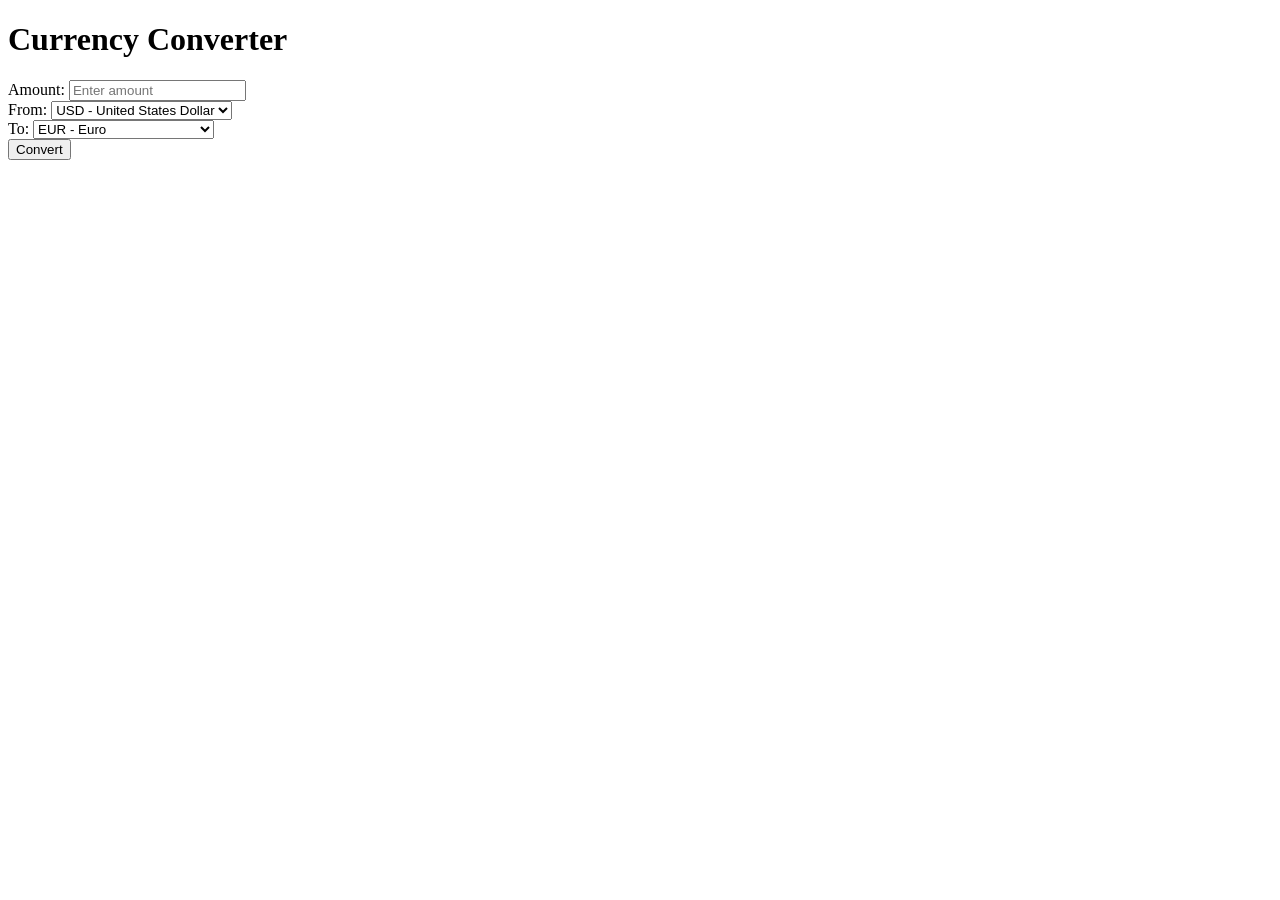
==== index.html @ 76050809 "Create index.html" ====
<!DOCTYPE html>
<html lang="en">
<head>
    <meta charset="UTF-8">
    <meta name="viewport" content="width=device-width, initial-scale=1.0">
    <title>Currency Converter</title>
    <link rel="stylesheet" href="style.css">
</head>
<body>
    <div class="converter-container">
        <h1>Currency Converter</h1>
        <div class="input-group">
            <label for="amount">Amount:</label>
            <input type="number" id="amount" placeholder="Enter amount" />
        </div>
        <div class="input-group">
            <label for="fromCurrency">From:</label>
            <select id="fromCurrency">
                <option value="USD">USD - United States Dollar</option>
                <option value="EUR">EUR - Euro</option>
                <option value="GBP">GBP - British Pound</option>
                <!-- Add more currencies here -->
            </select>
        </div>
        <div class="input-group">
            <label for="toCurrency">To:</label>
            <select id="toCurrency">
                <option value="EUR">EUR - Euro</option>
                <option value="USD">USD - United States Dollar</option>
                <option value="GBP">GBP - British Pound</option>
                <!-- Add more currencies here -->
            </select>
        </div>
        <button id="convertButton">Convert</button>
        <div id="result"></div>
    </div>

    <script src="script.js"></script>
</body>
</html>
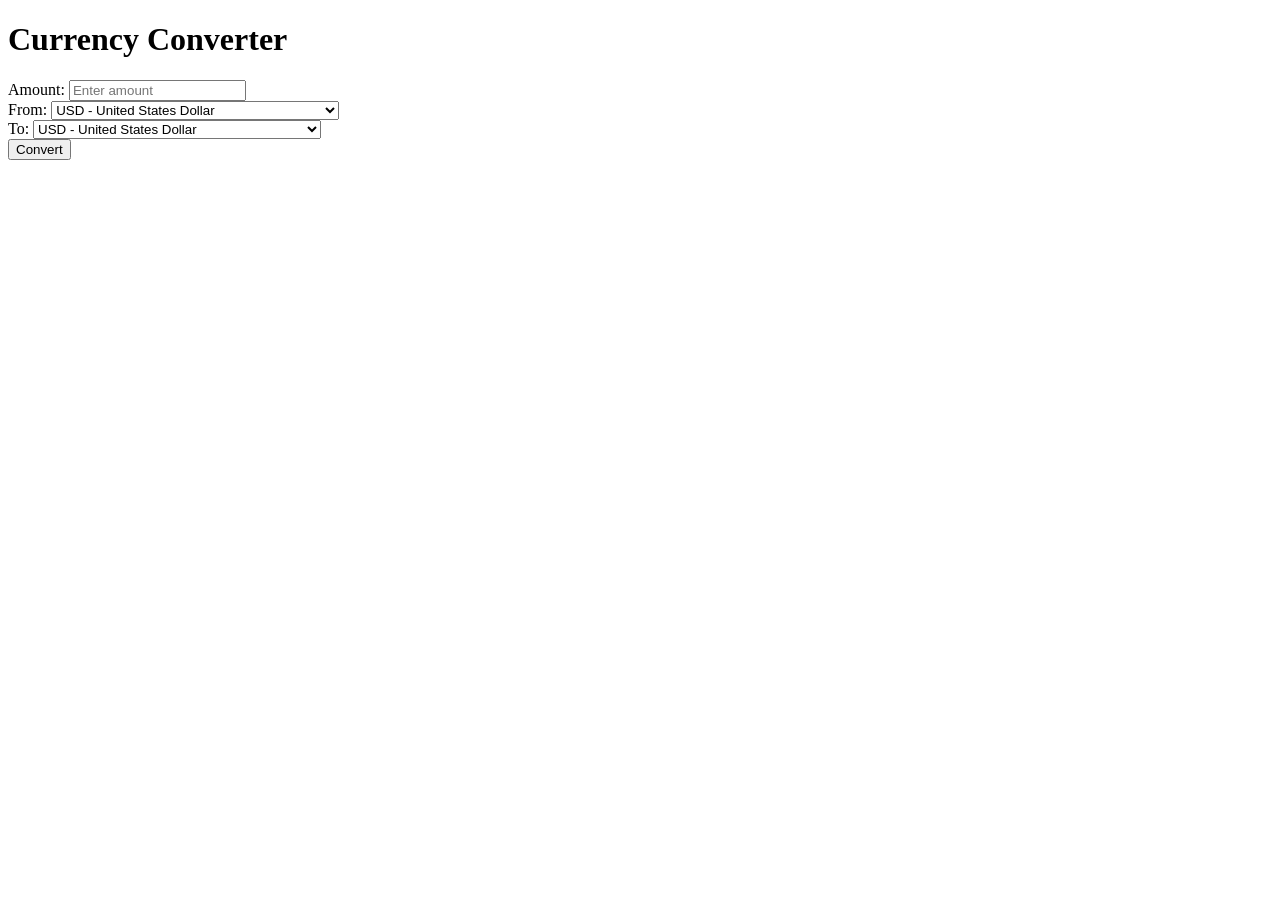
==== commit c35d33ab: "added list" ====
--- a/index.html
+++ b/index.html
@@ -17,24 +17,281 @@
             <label for="fromCurrency">From:</label>
             <select id="fromCurrency">
                 <option value="USD">USD - United States Dollar</option>
+                <option value="UZS">UZS - Uzbekistan Som</option>
+                <option value="AED">AED - United Arab Emirates Dirham</option>
+                <option value="AFN">AFN - Afghan Afghani</option>
+                <option value="ALL">ALL - Albanian Lek</option>
+                <option value="AMD">AMD - Armenian Dram</option>
+                <option value="ANG">ANG - Netherlands Antillean Guilder</option>
+                <option value="AOA">AOA - Angolan Kwanza</option>
+                <option value="ARS">ARS - Argentine Peso</option>
+                <option value="AUD">AUD - Australian Dollar</option>
+                <option value="AWG">AWG - Aruban Florin</option>
+                <option value="AZN">AZN - Azerbaijani Manat</option>
+                <option value="BAM">BAM - Bosnia-Herzegovina Convertible Mark</option>
+                <option value="BBD">BBD - Barbadian Dollar</option>
+                <option value="BDT">BDT - Bangladeshi Taka</option>
+                <option value="BGN">BGN - Bulgarian Lev</option>
+                <option value="BHD">BHD - Bahraini Dinar</option>
+                <option value="BIF">BIF - Burundian Franc</option>
+                <option value="BMD">BMD - Bermudian Dollar</option>
+                <option value="BND">BND - Brunei Dollar</option>
+                <option value="BOB">BOB - Bolivian Boliviano</option>
+                <option value="BRL">BRL - Brazilian Real</option>
+                <option value="BSD">BSD - Bahamian Dollar</option>
+                <option value="BTN">BTN - Bhutanese Ngultrum</option>
+                <option value="BWP">BWP - Botswanan Pula</option>
+                <option value="BYN">BYN - Belarusian Ruble</option>
+                <option value="BZD">BZD - Belize Dollar</option>
+                <option value="CAD">CAD - Canadian Dollar</option>
+                <option value="CDF">CDF - Congolese Franc</option>
+                <option value="CHF">CHF - Swiss Franc</option>
+                <option value="CLP">CLP - Chilean Peso</option>
+                <option value="CNY">CNY - Chinese Yuan</option>
+                <option value="COP">COP - Colombian Peso</option>
+                <option value="CRC">CRC - Costa Rican Colón</option>
+                <option value="CUC">CUC - Cuban Convertible Peso</option>
+                <option value="CUP">CUP - Cuban Peso</option>
+                <option value="CVE">CVE - Cape Verdean Escudo</option>
+                <option value="CZK">CZK - Czech Koruna</option>
+                <option value="DJF">DJF - Djiboutian Franc</option>
+                <option value="DKK">DKK - Danish Krone</option>
+                <option value="DOP">DOP - Dominican Peso</option>
+                <option value="DZD">DZD - Algerian Dinar</option>
+                <option value="EGP">EGP - Egyptian Pound</option>
+                <option value="ERN">ERN - Eritrean Nakfa</option>
+                <option value="ETB">ETB - Ethiopian Birr</option>
                 <option value="EUR">EUR - Euro</option>
+                <option value="FJD">FJD - Fijian Dollar</option>
+                <option value="FKP">FKP - Falkland Islands Pound</option>
+                <option value="FOK">FOK - Faroese Króna</option>
                 <option value="GBP">GBP - British Pound</option>
-                <!-- Add more currencies here -->
+                <option value="GEL">GEL - Georgian Lari</option>
+                <option value="GGP">GGP - Guernsey Pound</option>
+                <option value="GHS">GHS - Ghanaian Cedi</option>
+                <option value="GIP">GIP - Gibraltar Pound</option>
+                <option value="GMD">GMD - Gambian Dalasi</option>
+                <option value="GNF">GNF - Guinean Franc</option>
+                <option value="GTQ">GTQ - Guatemalan Quetzal</option>
+                <option value="GYD">GYD - Guyanese Dollar</option>
+                <option value="HKD">HKD - Hong Kong Dollar</option>
+                <option value="HNL">HNL - Honduran Lempira</option>
+                <option value="HRK">HRK - Croatian Kuna</option>
+                <option value="HTG">HTG - Haitian Gourde</option>
+                <option value="HUF">HUF - Hungarian Forint</option>
+                <option value="IDR">IDR - Indonesian Rupiah</option>
+                <option value="ILS">ILS - Israeli New Shekel</option>
+                <option value="IMP">IMP - Isle of Man Pound</option>
+                <option value="INR">INR - Indian Rupee</option>
+                <option value="IQD">IQD - Iraqi Dinar</option>
+                <option value="IRR">IRR - Iranian Rial</option>
+                <option value="ISK">ISK - Icelandic Króna</option>
+                <option value="JEP">JEP - Jersey Pound</option>
+                <option value="JMD">JMD - Jamaican Dollar</option>
+                <option value="JOD">JOD - Jordanian Dinar</option>
+                <option value="JPY">JPY - Japanese Yen</option>
+                <option value="KES">KES - Kenyan Shilling</option>
+                <option value="KGS">KGS - Kyrgyzstani Som</option>
+                <option value="KHR">KHR - Cambodian Riel</option>
+                <option value="KMF">KMF - Comorian Franc</option>
+                <option value="KRW">KRW - South Korean Won</option>
+                <option value="KWD">KWD - Kuwaiti Dinar</option>
+                <option value="KYD">KYD - Cayman Islands Dollar</option>
+                <option value="KZT">KZT - Kazakhstani Tenge</option>
+                <option value="LAK">LAK - Lao Kip</option>
+                <option value="LBP">LBP - Lebanese Pound</option>
+                <option value="LKR">LKR - Sri Lankan Rupee</option>
+                <option value="LRD">LRD - Liberian Dollar</option>
+                <option value="LSL">LSL - Lesotho Loti</option>
+                <option value="LYD">LYD - Libyan Dinar</option>
+                <option value="MAD">MAD - Moroccan Dirham</option>
+                <option value="MDL">MDL - Moldovan Leu</option>
+                <option value="MGA">MGA - Malagasy Ariary</option>
+                <option value="MKD">MKD - Macedonian Denar</option>
+                <option value="MMK">MMK - Myanma Kyat</option>
+                <option value="MNT">MNT - Mongolian Tugrik</option>
+                <option value="MOP">MOP - Macanese Pataca</option>
+                <option value="MRU">MRU - Mauritanian Ouguiya</option>
+                <option value="MUR">MUR - Mauritian Rupee</option>
+                <option value="MVR">MVR - Maldivian Rufiyaa</option>
+                <option value="MWK">MWK - Malawian Kwacha</option>
+                <option value="MXN">MXN - Mexican Peso</option>
+                <option value="MYR">MYR - Malaysian Ringgit</option>
+                <option value="MZN">MZN - Mozambican Metical</option>
+                <option value="NAD">NAD - Namibian Dollar</option>
+                <option value="NGN">NGN - Nigerian Naira</option>
+                <option value="NIO">NIO - Nicaraguan Córdoba</option>
+                <option value="NOK">NOK - Norwegian Krone</option>
+                <option value="NPR">NPR - Nepalese Rupee</option>
+                <option value="NZD">NZD - New Zealand Dollar</option>
+                <option value="OMR">OMR - Omani Rial</option>
+                <option value="PAB">PAB - Panamanian Balboa</option>
+                <option value="PEN">PEN - Peruvian Sol</option>
+                <option value="PGK">PGK - Papua New Guinean Kina</option>
+                <option value="PHP">PHP - Philippine Peso</option>
+                <option value="PKR">PKR - Pakistani Rupee</option>
+                <option value="PLN">PLN - Polish Zloty</option>
+                <option value="PYG">PYG - Paraguayan Guarani</option>
+                <option value="QAR">QAR - Qatari Rial</option>
+                <option value="RON">RON - Romanian Leu</option>
+                <option value="RSD">RSD - Serbian Dinar</option>
+                <option value="RUB">RUB - Russian Ruble</option>
+                <option value="RWF">RWF - Rwandan Franc</option>
+                <option value="SAR">SAR - Saudi Riyal</option>
+                <option value="SBD">SBD - Solomon Islands Dollar</option>
+                <option value="SCR">SCR - Seychellois Rupee</option>
+                <option value="SDG">SDG - Sudanese Pound</option>
+                <option value="SEK">SEK - Swedish Krona</option>
+                <option value="SGD">SGD - Singapore Dollar</option>
+                <option value="SHP">SHP - Saint Helena Pound</option>
+                <option value="SLL">SLL - Sierra Leonean Leone</option>
+                <option value="SOS">SOS - Somali Shilling</option>
+                <option value="SRD">SRD - Surinamese Dollar</option>
+                <option value="SSP">SSP - South Sudanese</option>
             </select>
         </div>
         <div class="input-group">
             <label for="toCurrency">To:</label>
             <select id="toCurrency">
+                <option value="USD">USD - United States Dollar</option>
+                <option value="UZS">UZS - Uzbekistan Som</option>
+                <option value="AED">AED - United Arab Emirates Dirham</option>
+                <option value="AFN">AFN - Afghan Afghani</option>
+                <option value="ALL">ALL - Albanian Lek</option>
+                <option value="AMD">AMD - Armenian Dram</option>
+                <option value="ANG">ANG - Netherlands Antillean Guilder</option>
+                <option value="AOA">AOA - Angolan Kwanza</option>
+                <option value="ARS">ARS - Argentine Peso</option>
+                <option value="AUD">AUD - Australian Dollar</option>
+                <option value="AWG">AWG - Aruban Florin</option>
+                <option value="AZN">AZN - Azerbaijani Manat</option>
+                <option value="BAM">BAM - Bosnia-Herzegovina Convertible Mark</option>
+                <option value="BBD">BBD - Barbadian Dollar</option>
+                <option value="BDT">BDT - Bangladeshi Taka</option>
+                <option value="BGN">BGN - Bulgarian Lev</option>
+                <option value="BHD">BHD - Bahraini Dinar</option>
+                <option value="BIF">BIF - Burundian Franc</option>
+                <option value="BMD">BMD - Bermudian Dollar</option>
+                <option value="BND">BND - Brunei Dollar</option>
+                <option value="BOB">BOB - Bolivian Boliviano</option>
+                <option value="BRL">BRL - Brazilian Real</option>
+                <option value="BSD">BSD - Bahamian Dollar</option>
+                <option value="BTN">BTN - Bhutanese Ngultrum</option>
+                <option value="BWP">BWP - Botswanan Pula</option>
+                <option value="BYN">BYN - Belarusian Ruble</option>
+                <option value="BZD">BZD - Belize Dollar</option>
+                <option value="CAD">CAD - Canadian Dollar</option>
+                <option value="CDF">CDF - Congolese Franc</option>
+                <option value="CHF">CHF - Swiss Franc</option>
+                <option value="CLP">CLP - Chilean Peso</option>
+                <option value="CNY">CNY - Chinese Yuan</option>
+                <option value="COP">COP - Colombian Peso</option>
+                <option value="CRC">CRC - Costa Rican Colón</option>
+                <option value="CUC">CUC - Cuban Convertible Peso</option>
+                <option value="CUP">CUP - Cuban Peso</option>
+                <option value="CVE">CVE - Cape Verdean Escudo</option>
+                <option value="CZK">CZK - Czech Koruna</option>
+                <option value="DJF">DJF - Djiboutian Franc</option>
+                <option value="DKK">DKK - Danish Krone</option>
+                <option value="DOP">DOP - Dominican Peso</option>
+                <option value="DZD">DZD - Algerian Dinar</option>
+                <option value="EGP">EGP - Egyptian Pound</option>
+                <option value="ERN">ERN - Eritrean Nakfa</option>
+                <option value="ETB">ETB - Ethiopian Birr</option>
                 <option value="EUR">EUR - Euro</option>
-                <option value="USD">USD - United States Dollar</option>
+                <option value="FJD">FJD - Fijian Dollar</option>
+                <option value="FKP">FKP - Falkland Islands Pound</option>
+                <option value="FOK">FOK - Faroese Króna</option>
                 <option value="GBP">GBP - British Pound</option>
-                <!-- Add more currencies here -->
+                <option value="GEL">GEL - Georgian Lari</option>
+                <option value="GGP">GGP - Guernsey Pound</option>
+                <option value="GHS">GHS - Ghanaian Cedi</option>
+                <option value="GIP">GIP - Gibraltar Pound</option>
+                <option value="GMD">GMD - Gambian Dalasi</option>
+                <option value="GNF">GNF - Guinean Franc</option>
+                <option value="GTQ">GTQ - Guatemalan Quetzal</option>
+                <option value="GYD">GYD - Guyanese Dollar</option>
+                <option value="HKD">HKD - Hong Kong Dollar</option>
+                <option value="HNL">HNL - Honduran Lempira</option>
+                <option value="HRK">HRK - Croatian Kuna</option>
+                <option value="HTG">HTG - Haitian Gourde</option>
+                <option value="HUF">HUF - Hungarian Forint</option>
+                <option value="IDR">IDR - Indonesian Rupiah</option>
+                <option value="ILS">ILS - Israeli New Shekel</option>
+                <option value="IMP">IMP - Isle of Man Pound</option>
+                <option value="INR">INR - Indian Rupee</option>
+                <option value="IQD">IQD - Iraqi Dinar</option>
+                <option value="IRR">IRR - Iranian Rial</option>
+                <option value="ISK">ISK - Icelandic Króna</option>
+                <option value="JEP">JEP - Jersey Pound</option>
+                <option value="JMD">JMD - Jamaican Dollar</option>
+                <option value="JOD">JOD - Jordanian Dinar</option>
+                <option value="JPY">JPY - Japanese Yen</option>
+                <option value="KES">KES - Kenyan Shilling</option>
+                <option value="KGS">KGS - Kyrgyzstani Som</option>
+                <option value="KHR">KHR - Cambodian Riel</option>
+                <option value="KMF">KMF - Comorian Franc</option>
+                <option value="KRW">KRW - South Korean Won</option>
+                <option value="KWD">KWD - Kuwaiti Dinar</option>
+                <option value="KYD">KYD - Cayman Islands Dollar</option>
+                <option value="KZT">KZT - Kazakhstani Tenge</option>
+                <option value="LAK">LAK - Lao Kip</option>
+                <option value="LBP">LBP - Lebanese Pound</option>
+                <option value="LKR">LKR - Sri Lankan Rupee</option>
+                <option value="LRD">LRD - Liberian Dollar</option>
+                <option value="LSL">LSL - Lesotho Loti</option>
+                <option value="LYD">LYD - Libyan Dinar</option>
+                <option value="MAD">MAD - Moroccan Dirham</option>
+                <option value="MDL">MDL - Moldovan Leu</option>
+                <option value="MGA">MGA - Malagasy Ariary</option>
+                <option value="MKD">MKD - Macedonian Denar</option>
+                <option value="MMK">MMK - Myanma Kyat</option>
+                <option value="MNT">MNT - Mongolian Tugrik</option>
+                <option value="MOP">MOP - Macanese Pataca</option>
+                <option value="MRU">MRU - Mauritanian Ouguiya</option>
+                <option value="MUR">MUR - Mauritian Rupee</option>
+                <option value="MVR">MVR - Maldivian Rufiyaa</option>
+                <option value="MWK">MWK - Malawian Kwacha</option>
+                <option value="MXN">MXN - Mexican Peso</option>
+                <option value="MYR">MYR - Malaysian Ringgit</option>
+                <option value="MZN">MZN - Mozambican Metical</option>
+                <option value="NAD">NAD - Namibian Dollar</option>
+                <option value="NGN">NGN - Nigerian Naira</option>
+                <option value="NIO">NIO - Nicaraguan Córdoba</option>
+                <option value="NOK">NOK - Norwegian Krone</option>
+                <option value="NPR">NPR - Nepalese Rupee</option>
+                <option value="NZD">NZD - New Zealand Dollar</option>
+                <option value="OMR">OMR - Omani Rial</option>
+                <option value="PAB">PAB - Panamanian Balboa</option>
+                <option value="PEN">PEN - Peruvian Sol</option>
+                <option value="PGK">PGK - Papua New Guinean Kina</option>
+                <option value="PHP">PHP - Philippine Peso</option>
+                <option value="PKR">PKR - Pakistani Rupee</option>
+                <option value="PLN">PLN - Polish Zloty</option>
+                <option value="PYG">PYG - Paraguayan Guarani</option>
+                <option value="QAR">QAR - Qatari Rial</option>
+                <option value="RON">RON - Romanian Leu</option>
+                <option value="RSD">RSD - Serbian Dinar</option>
+                <option value="RUB">RUB - Russian Ruble</option>
+                <option value="RWF">RWF - Rwandan Franc</option>
+                <option value="SAR">SAR - Saudi Riyal</option>
+                <option value="SBD">SBD - Solomon Islands Dollar</option>
+                <option value="SCR">SCR - Seychellois Rupee</option>
+                <option value="SDG">SDG - Sudanese Pound</option>
+                <option value="SEK">SEK - Swedish Krona</option>
+                <option value="SGD">SGD - Singapore Dollar</option>
+                <option value="SHP">SHP - Saint Helena Pound</option>
+                <option value="SLL">SLL - Sierra Leonean Leone</option>
+                <option value="SOS">SOS - Somali Shilling</option>
+                <option value="SRD">SRD - Surinamese Dollar</option>
+                <option value="SSP">SSP - South Sudanese</option>
             </select>
         </div>
         <button id="convertButton">Convert</button>
-        <div id="result"></div>
+        <div id="result" style="margin-top: 20px;"></div>
     </div>
 
     <script src="script.js"></script>
 </body>
 </html>
+
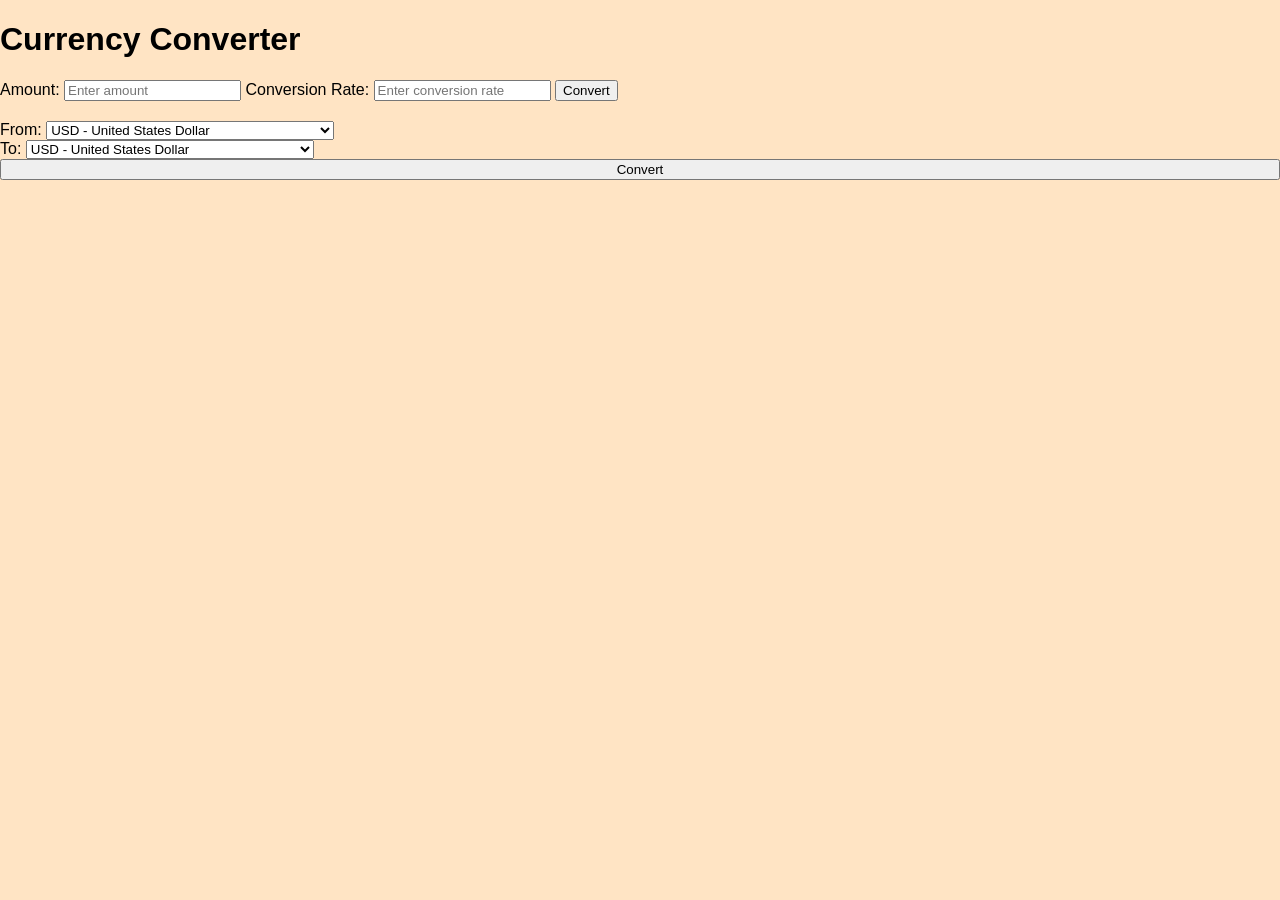
==== commit 9d1d18cb: "working on" ====
--- a/index.html
+++ b/index.html
@@ -4,14 +4,25 @@
     <meta charset="UTF-8">
     <meta name="viewport" content="width=device-width, initial-scale=1.0">
     <title>Currency Converter</title>
-    <link rel="stylesheet" href="style.css">
+    <link rel="stylesheet" href="style.css" />
+    <script src="script.js" defer></script>
 </head>
 <body>
-    <div class="converter-container">
+    <div class="container">
         <h1>Currency Converter</h1>
-        <div class="input-group">
-            <label for="amount">Amount:</label>
-            <input type="number" id="amount" placeholder="Enter amount" />
+        <label for="amount">Amount:</label>
+        <input type="number" id="amount" placeholder="Enter amount">  
+        
+        <label for="conversionRate">Conversion Rate:</label>
+        <input type="number" id="conversionRate" placeholder="Enter conversion rate">
+
+        <button id="convertBtn">Convert</button>
+
+        <h2 id="result"></h2>
+    </div>
+</body>
+</html>
+
         </div>
         <div class="input-group">
             <label for="fromCurrency">From:</label>
@@ -290,8 +301,5 @@
         <button id="convertButton">Convert</button>
         <div id="result" style="margin-top: 20px;"></div>
     </div>
-
-    <script src="script.js"></script>
 </body>
 </html>
-
--- a/style.css
+++ b/style.css
@@ -0,0 +1,22 @@
+body {
+    height: 100vh;
+    margin: 0;
+    display: flex;
+    flex-direction: column;
+    font-family: sans-serif;
+    background-color: bisque;
+}
+
+.btn {
+    padding: 15px 32px;
+    font-size: 16px;
+    cursor: pointer;
+    border: none;
+    outline: none;
+    color: white;
+    background-color: #4CAF50;
+    border-radius: 10px;
+    transition: 0.3s;
+}
+
+
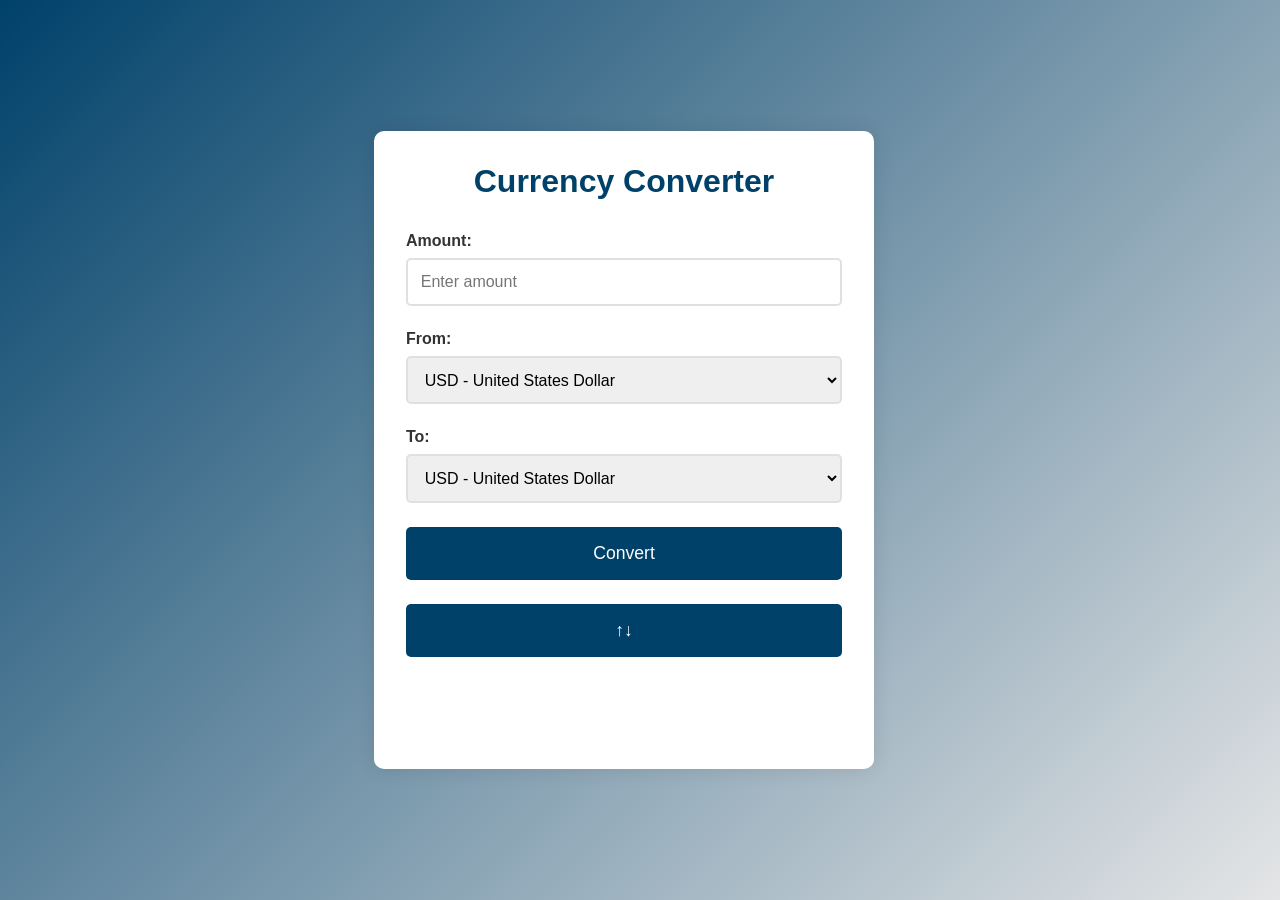
==== commit 5d9738d3: "Updated" ====
--- a/index.html
+++ b/index.html
@@ -4,302 +4,83 @@
     <meta charset="UTF-8">
     <meta name="viewport" content="width=device-width, initial-scale=1.0">
     <title>Currency Converter</title>
-    <link rel="stylesheet" href="style.css" />
+    <link rel="stylesheet" href="style.css">
     <script src="script.js" defer></script>
 </head>
 <body>
     <div class="container">
         <h1>Currency Converter</h1>
-        <label for="amount">Amount:</label>
-        <input type="number" id="amount" placeholder="Enter amount">  
-        
-        <label for="conversionRate">Conversion Rate:</label>
-        <input type="number" id="conversionRate" placeholder="Enter conversion rate">
+        <div class="converter-box">
+            <div class="input-group">
+                <label for="amount">Amount:</label>
+                <input type="number" id="amount" min="0" step="0.01" placeholder="Enter amount">
+            </div>
+            
+            <div class="input-group">
+                <label for="fromCurrency">From:</label>
+                <select id="fromCurrency">
+                    <option value="USD">USD - United States Dollar</option>
+                    <option value="UZS">UZS - Uzbekistan Som</option>
+                    <option value="AED">AED - United Arab Emirates Dirham</option>
+                    <option value="AFN">AFN - Afghan Afghani</option>
+                    <option value="ALL">ALL - Albanian Lek</option>
+                    <option value="AMD">AMD - Armenian Dram</option>
+                    <option value="ANG">ANG - Netherlands Antillean Guilder</option>
+                    <option value="AOA">AOA - Angolan Kwanza</option>
+                    <option value="ARS">ARS - Argentine Peso</option>
+                    <option value="AUD">AUD - Australian Dollar</option>
+                    <option value="AWG">AWG - Aruban Florin</option>
+                    <option value="AZN">AZN - Azerbaijani Manat</option>
+                    <option value="BAM">BAM - Bosnia-Herzegovina Convertible Mark</option>
+                    <option value="BBD">BBD - Barbadian Dollar</option>
+                    <option value="BDT">BDT - Bangladeshi Taka</option>
+                    <option value="BGN">BGN - Bulgarian Lev</option>
+                    <option value="BHD">BHD - Bahraini Dinar</option>
+                    <option value="BIF">BIF - Burundian Franc</option>
+                    <option value="BMD">BMD - Bermudian Dollar</option>
+                    <option value="BND">BND - Brunei Dollar</option>
+                    <option value="BOB">BOB - Bolivian Boliviano</option>
+                </select>
+            </div>
+            
+            <div class="input-group">
+                <label for="toCurrency">To:</label>
+                <select id="toCurrency">
+                    <option value="USD">USD - United States Dollar</option>
+                    <option value="UZS">UZS - Uzbekistan Som</option>
+                    <option value="AED">AED - United Arab Emirates Dirham</option>
+                    <option value="AFN">AFN - Afghan Afghani</option>
+                    <option value="ALL">ALL - Albanian Lek</option>
+                    <option value="AMD">AMD - Armenian Dram</option>
+                    <option value="ANG">ANG - Netherlands Antillean Guilder</option>
+                    <option value="AOA">AOA - Angolan Kwanza</option>
+                    <option value="ARS">ARS - Argentine Peso</option>
+                    <option value="AUD">AUD - Australian Dollar</option>
+                    <option value="AWG">AWG - Aruban Florin</option>
+                    <option value="AZN">AZN - Azerbaijani Manat</option>
+                    <option value="BAM">BAM - Bosnia-Herzegovina Convertible Mark</option>
+                    <option value="BBD">BBD - Barbadian Dollar</option>
+                    <option value="BDT">BDT - Bangladeshi Taka</option>
+                    <option value="BGN">BGN - Bulgarian Lev</option>
+                    <option value="BHD">BHD - Bahraini Dinar</option>
+                    <option value="BIF">BIF - Burundian Franc</option>
+                    <option value="BMD">BMD - Bermudian Dollar</option>
+                    <option value="BND">BND - Brunei Dollar</option>
+                    <option value="BOB">BOB - Bolivian Boliviano</option>
+                </select>
+            </div>
 
-        <button id="convertBtn">Convert</button>
-
-        <h2 id="result"></h2>
+            <button id="convertButton">Convert</button>
+            <button id="swapButton">↑↓</button>
+            <div class="result-container">
+                <div id="result"></div>
+                <div id="exchangeRate"></div>       
+            </div>
+        </div>
+    </div>
+    <div class="result-container">
+        <div id="result"></div>
+        <div id="exchangeRate"></div>
     </div>
 </body>
 </html>
-
-        </div>
-        <div class="input-group">
-            <label for="fromCurrency">From:</label>
-            <select id="fromCurrency">
-                <option value="USD">USD - United States Dollar</option>
-                <option value="UZS">UZS - Uzbekistan Som</option>
-                <option value="AED">AED - United Arab Emirates Dirham</option>
-                <option value="AFN">AFN - Afghan Afghani</option>
-                <option value="ALL">ALL - Albanian Lek</option>
-                <option value="AMD">AMD - Armenian Dram</option>
-                <option value="ANG">ANG - Netherlands Antillean Guilder</option>
-                <option value="AOA">AOA - Angolan Kwanza</option>
-                <option value="ARS">ARS - Argentine Peso</option>
-                <option value="AUD">AUD - Australian Dollar</option>
-                <option value="AWG">AWG - Aruban Florin</option>
-                <option value="AZN">AZN - Azerbaijani Manat</option>
-                <option value="BAM">BAM - Bosnia-Herzegovina Convertible Mark</option>
-                <option value="BBD">BBD - Barbadian Dollar</option>
-                <option value="BDT">BDT - Bangladeshi Taka</option>
-                <option value="BGN">BGN - Bulgarian Lev</option>
-                <option value="BHD">BHD - Bahraini Dinar</option>
-                <option value="BIF">BIF - Burundian Franc</option>
-                <option value="BMD">BMD - Bermudian Dollar</option>
-                <option value="BND">BND - Brunei Dollar</option>
-                <option value="BOB">BOB - Bolivian Boliviano</option>
-                <option value="BRL">BRL - Brazilian Real</option>
-                <option value="BSD">BSD - Bahamian Dollar</option>
-                <option value="BTN">BTN - Bhutanese Ngultrum</option>
-                <option value="BWP">BWP - Botswanan Pula</option>
-                <option value="BYN">BYN - Belarusian Ruble</option>
-                <option value="BZD">BZD - Belize Dollar</option>
-                <option value="CAD">CAD - Canadian Dollar</option>
-                <option value="CDF">CDF - Congolese Franc</option>
-                <option value="CHF">CHF - Swiss Franc</option>
-                <option value="CLP">CLP - Chilean Peso</option>
-                <option value="CNY">CNY - Chinese Yuan</option>
-                <option value="COP">COP - Colombian Peso</option>
-                <option value="CRC">CRC - Costa Rican Colón</option>
-                <option value="CUC">CUC - Cuban Convertible Peso</option>
-                <option value="CUP">CUP - Cuban Peso</option>
-                <option value="CVE">CVE - Cape Verdean Escudo</option>
-                <option value="CZK">CZK - Czech Koruna</option>
-                <option value="DJF">DJF - Djiboutian Franc</option>
-                <option value="DKK">DKK - Danish Krone</option>
-                <option value="DOP">DOP - Dominican Peso</option>
-                <option value="DZD">DZD - Algerian Dinar</option>
-                <option value="EGP">EGP - Egyptian Pound</option>
-                <option value="ERN">ERN - Eritrean Nakfa</option>
-                <option value="ETB">ETB - Ethiopian Birr</option>
-                <option value="EUR">EUR - Euro</option>
-                <option value="FJD">FJD - Fijian Dollar</option>
-                <option value="FKP">FKP - Falkland Islands Pound</option>
-                <option value="FOK">FOK - Faroese Króna</option>
-                <option value="GBP">GBP - British Pound</option>
-                <option value="GEL">GEL - Georgian Lari</option>
-                <option value="GGP">GGP - Guernsey Pound</option>
-                <option value="GHS">GHS - Ghanaian Cedi</option>
-                <option value="GIP">GIP - Gibraltar Pound</option>
-                <option value="GMD">GMD - Gambian Dalasi</option>
-                <option value="GNF">GNF - Guinean Franc</option>
-                <option value="GTQ">GTQ - Guatemalan Quetzal</option>
-                <option value="GYD">GYD - Guyanese Dollar</option>
-                <option value="HKD">HKD - Hong Kong Dollar</option>
-                <option value="HNL">HNL - Honduran Lempira</option>
-                <option value="HRK">HRK - Croatian Kuna</option>
-                <option value="HTG">HTG - Haitian Gourde</option>
-                <option value="HUF">HUF - Hungarian Forint</option>
-                <option value="IDR">IDR - Indonesian Rupiah</option>
-                <option value="ILS">ILS - Israeli New Shekel</option>
-                <option value="IMP">IMP - Isle of Man Pound</option>
-                <option value="INR">INR - Indian Rupee</option>
-                <option value="IQD">IQD - Iraqi Dinar</option>
-                <option value="IRR">IRR - Iranian Rial</option>
-                <option value="ISK">ISK - Icelandic Króna</option>
-                <option value="JEP">JEP - Jersey Pound</option>
-                <option value="JMD">JMD - Jamaican Dollar</option>
-                <option value="JOD">JOD - Jordanian Dinar</option>
-                <option value="JPY">JPY - Japanese Yen</option>
-                <option value="KES">KES - Kenyan Shilling</option>
-                <option value="KGS">KGS - Kyrgyzstani Som</option>
-                <option value="KHR">KHR - Cambodian Riel</option>
-                <option value="KMF">KMF - Comorian Franc</option>
-                <option value="KRW">KRW - South Korean Won</option>
-                <option value="KWD">KWD - Kuwaiti Dinar</option>
-                <option value="KYD">KYD - Cayman Islands Dollar</option>
-                <option value="KZT">KZT - Kazakhstani Tenge</option>
-                <option value="LAK">LAK - Lao Kip</option>
-                <option value="LBP">LBP - Lebanese Pound</option>
-                <option value="LKR">LKR - Sri Lankan Rupee</option>
-                <option value="LRD">LRD - Liberian Dollar</option>
-                <option value="LSL">LSL - Lesotho Loti</option>
-                <option value="LYD">LYD - Libyan Dinar</option>
-                <option value="MAD">MAD - Moroccan Dirham</option>
-                <option value="MDL">MDL - Moldovan Leu</option>
-                <option value="MGA">MGA - Malagasy Ariary</option>
-                <option value="MKD">MKD - Macedonian Denar</option>
-                <option value="MMK">MMK - Myanma Kyat</option>
-                <option value="MNT">MNT - Mongolian Tugrik</option>
-                <option value="MOP">MOP - Macanese Pataca</option>
-                <option value="MRU">MRU - Mauritanian Ouguiya</option>
-                <option value="MUR">MUR - Mauritian Rupee</option>
-                <option value="MVR">MVR - Maldivian Rufiyaa</option>
-                <option value="MWK">MWK - Malawian Kwacha</option>
-                <option value="MXN">MXN - Mexican Peso</option>
-                <option value="MYR">MYR - Malaysian Ringgit</option>
-                <option value="MZN">MZN - Mozambican Metical</option>
-                <option value="NAD">NAD - Namibian Dollar</option>
-                <option value="NGN">NGN - Nigerian Naira</option>
-                <option value="NIO">NIO - Nicaraguan Córdoba</option>
-                <option value="NOK">NOK - Norwegian Krone</option>
-                <option value="NPR">NPR - Nepalese Rupee</option>
-                <option value="NZD">NZD - New Zealand Dollar</option>
-                <option value="OMR">OMR - Omani Rial</option>
-                <option value="PAB">PAB - Panamanian Balboa</option>
-                <option value="PEN">PEN - Peruvian Sol</option>
-                <option value="PGK">PGK - Papua New Guinean Kina</option>
-                <option value="PHP">PHP - Philippine Peso</option>
-                <option value="PKR">PKR - Pakistani Rupee</option>
-                <option value="PLN">PLN - Polish Zloty</option>
-                <option value="PYG">PYG - Paraguayan Guarani</option>
-                <option value="QAR">QAR - Qatari Rial</option>
-                <option value="RON">RON - Romanian Leu</option>
-                <option value="RSD">RSD - Serbian Dinar</option>
-                <option value="RUB">RUB - Russian Ruble</option>
-                <option value="RWF">RWF - Rwandan Franc</option>
-                <option value="SAR">SAR - Saudi Riyal</option>
-                <option value="SBD">SBD - Solomon Islands Dollar</option>
-                <option value="SCR">SCR - Seychellois Rupee</option>
-                <option value="SDG">SDG - Sudanese Pound</option>
-                <option value="SEK">SEK - Swedish Krona</option>
-                <option value="SGD">SGD - Singapore Dollar</option>
-                <option value="SHP">SHP - Saint Helena Pound</option>
-                <option value="SLL">SLL - Sierra Leonean Leone</option>
-                <option value="SOS">SOS - Somali Shilling</option>
-                <option value="SRD">SRD - Surinamese Dollar</option>
-                <option value="SSP">SSP - South Sudanese</option>
-            </select>
-        </div>
-        <div class="input-group">
-            <label for="toCurrency">To:</label>
-            <select id="toCurrency">
-                <option value="USD">USD - United States Dollar</option>
-                <option value="UZS">UZS - Uzbekistan Som</option>
-                <option value="AED">AED - United Arab Emirates Dirham</option>
-                <option value="AFN">AFN - Afghan Afghani</option>
-                <option value="ALL">ALL - Albanian Lek</option>
-                <option value="AMD">AMD - Armenian Dram</option>
-                <option value="ANG">ANG - Netherlands Antillean Guilder</option>
-                <option value="AOA">AOA - Angolan Kwanza</option>
-                <option value="ARS">ARS - Argentine Peso</option>
-                <option value="AUD">AUD - Australian Dollar</option>
-                <option value="AWG">AWG - Aruban Florin</option>
-                <option value="AZN">AZN - Azerbaijani Manat</option>
-                <option value="BAM">BAM - Bosnia-Herzegovina Convertible Mark</option>
-                <option value="BBD">BBD - Barbadian Dollar</option>
-                <option value="BDT">BDT - Bangladeshi Taka</option>
-                <option value="BGN">BGN - Bulgarian Lev</option>
-                <option value="BHD">BHD - Bahraini Dinar</option>
-                <option value="BIF">BIF - Burundian Franc</option>
-                <option value="BMD">BMD - Bermudian Dollar</option>
-                <option value="BND">BND - Brunei Dollar</option>
-                <option value="BOB">BOB - Bolivian Boliviano</option>
-                <option value="BRL">BRL - Brazilian Real</option>
-                <option value="BSD">BSD - Bahamian Dollar</option>
-                <option value="BTN">BTN - Bhutanese Ngultrum</option>
-                <option value="BWP">BWP - Botswanan Pula</option>
-                <option value="BYN">BYN - Belarusian Ruble</option>
-                <option value="BZD">BZD - Belize Dollar</option>
-                <option value="CAD">CAD - Canadian Dollar</option>
-                <option value="CDF">CDF - Congolese Franc</option>
-                <option value="CHF">CHF - Swiss Franc</option>
-                <option value="CLP">CLP - Chilean Peso</option>
-                <option value="CNY">CNY - Chinese Yuan</option>
-                <option value="COP">COP - Colombian Peso</option>
-                <option value="CRC">CRC - Costa Rican Colón</option>
-                <option value="CUC">CUC - Cuban Convertible Peso</option>
-                <option value="CUP">CUP - Cuban Peso</option>
-                <option value="CVE">CVE - Cape Verdean Escudo</option>
-                <option value="CZK">CZK - Czech Koruna</option>
-                <option value="DJF">DJF - Djiboutian Franc</option>
-                <option value="DKK">DKK - Danish Krone</option>
-                <option value="DOP">DOP - Dominican Peso</option>
-                <option value="DZD">DZD - Algerian Dinar</option>
-                <option value="EGP">EGP - Egyptian Pound</option>
-                <option value="ERN">ERN - Eritrean Nakfa</option>
-                <option value="ETB">ETB - Ethiopian Birr</option>
-                <option value="EUR">EUR - Euro</option>
-                <option value="FJD">FJD - Fijian Dollar</option>
-                <option value="FKP">FKP - Falkland Islands Pound</option>
-                <option value="FOK">FOK - Faroese Króna</option>
-                <option value="GBP">GBP - British Pound</option>
-                <option value="GEL">GEL - Georgian Lari</option>
-                <option value="GGP">GGP - Guernsey Pound</option>
-                <option value="GHS">GHS - Ghanaian Cedi</option>
-                <option value="GIP">GIP - Gibraltar Pound</option>
-                <option value="GMD">GMD - Gambian Dalasi</option>
-                <option value="GNF">GNF - Guinean Franc</option>
-                <option value="GTQ">GTQ - Guatemalan Quetzal</option>
-                <option value="GYD">GYD - Guyanese Dollar</option>
-                <option value="HKD">HKD - Hong Kong Dollar</option>
-                <option value="HNL">HNL - Honduran Lempira</option>
-                <option value="HRK">HRK - Croatian Kuna</option>
-                <option value="HTG">HTG - Haitian Gourde</option>
-                <option value="HUF">HUF - Hungarian Forint</option>
-                <option value="IDR">IDR - Indonesian Rupiah</option>
-                <option value="ILS">ILS - Israeli New Shekel</option>
-                <option value="IMP">IMP - Isle of Man Pound</option>
-                <option value="INR">INR - Indian Rupee</option>
-                <option value="IQD">IQD - Iraqi Dinar</option>
-                <option value="IRR">IRR - Iranian Rial</option>
-                <option value="ISK">ISK - Icelandic Króna</option>
-                <option value="JEP">JEP - Jersey Pound</option>
-                <option value="JMD">JMD - Jamaican Dollar</option>
-                <option value="JOD">JOD - Jordanian Dinar</option>
-                <option value="JPY">JPY - Japanese Yen</option>
-                <option value="KES">KES - Kenyan Shilling</option>
-                <option value="KGS">KGS - Kyrgyzstani Som</option>
-                <option value="KHR">KHR - Cambodian Riel</option>
-                <option value="KMF">KMF - Comorian Franc</option>
-                <option value="KRW">KRW - South Korean Won</option>
-                <option value="KWD">KWD - Kuwaiti Dinar</option>
-                <option value="KYD">KYD - Cayman Islands Dollar</option>
-                <option value="KZT">KZT - Kazakhstani Tenge</option>
-                <option value="LAK">LAK - Lao Kip</option>
-                <option value="LBP">LBP - Lebanese Pound</option>
-                <option value="LKR">LKR - Sri Lankan Rupee</option>
-                <option value="LRD">LRD - Liberian Dollar</option>
-                <option value="LSL">LSL - Lesotho Loti</option>
-                <option value="LYD">LYD - Libyan Dinar</option>
-                <option value="MAD">MAD - Moroccan Dirham</option>
-                <option value="MDL">MDL - Moldovan Leu</option>
-                <option value="MGA">MGA - Malagasy Ariary</option>
-                <option value="MKD">MKD - Macedonian Denar</option>
-                <option value="MMK">MMK - Myanma Kyat</option>
-                <option value="MNT">MNT - Mongolian Tugrik</option>
-                <option value="MOP">MOP - Macanese Pataca</option>
-                <option value="MRU">MRU - Mauritanian Ouguiya</option>
-                <option value="MUR">MUR - Mauritian Rupee</option>
-                <option value="MVR">MVR - Maldivian Rufiyaa</option>
-                <option value="MWK">MWK - Malawian Kwacha</option>
-                <option value="MXN">MXN - Mexican Peso</option>
-                <option value="MYR">MYR - Malaysian Ringgit</option>
-                <option value="MZN">MZN - Mozambican Metical</option>
-                <option value="NAD">NAD - Namibian Dollar</option>
-                <option value="NGN">NGN - Nigerian Naira</option>
-                <option value="NIO">NIO - Nicaraguan Córdoba</option>
-                <option value="NOK">NOK - Norwegian Krone</option>
-                <option value="NPR">NPR - Nepalese Rupee</option>
-                <option value="NZD">NZD - New Zealand Dollar</option>
-                <option value="OMR">OMR - Omani Rial</option>
-                <option value="PAB">PAB - Panamanian Balboa</option>
-                <option value="PEN">PEN - Peruvian Sol</option>
-                <option value="PGK">PGK - Papua New Guinean Kina</option>
-                <option value="PHP">PHP - Philippine Peso</option>
-                <option value="PKR">PKR - Pakistani Rupee</option>
-                <option value="PLN">PLN - Polish Zloty</option>
-                <option value="PYG">PYG - Paraguayan Guarani</option>
-                <option value="QAR">QAR - Qatari Rial</option>
-                <option value="RON">RON - Romanian Leu</option>
-                <option value="RSD">RSD - Serbian Dinar</option>
-                <option value="RUB">RUB - Russian Ruble</option>
-                <option value="RWF">RWF - Rwandan Franc</option>
-                <option value="SAR">SAR - Saudi Riyal</option>
-                <option value="SBD">SBD - Solomon Islands Dollar</option>
-                <option value="SCR">SCR - Seychellois Rupee</option>
-                <option value="SDG">SDG - Sudanese Pound</option>
-                <option value="SEK">SEK - Swedish Krona</option>
-                <option value="SGD">SGD - Singapore Dollar</option>
-                <option value="SHP">SHP - Saint Helena Pound</option>
-                <option value="SLL">SLL - Sierra Leonean Leone</option>
-                <option value="SOS">SOS - Somali Shilling</option>
-                <option value="SRD">SRD - Surinamese Dollar</option>
-                <option value="SSP">SSP - South Sudanese</option>
-            </select>
-        </div>
-        <button id="convertButton">Convert</button>
-        <div id="result" style="margin-top: 20px;"></div>
-    </div>
-</body>
-</html>
--- a/style.css
+++ b/style.css
@@ -1,22 +1,124 @@
+* {
+    margin: 0;
+    padding: 0;
+    box-sizing: border-box;
+}
+
 body {
-    height: 100vh;
-    margin: 0;
+    font-family: 'Segoe UI', Tahoma, Geneva, Verdana, sans-serif;
+    background: linear-gradient(135deg, #00416A, #E4E5E6);
+    min-height: 100vh;
+    display: flex;
+    justify-content: center;
+    align-items: center;
+    padding: 20px;
+}
+
+.container {
+    background: white;
+    padding: 2rem;
+    border-radius: 10px;
+    box-shadow: 0 0 20px rgba(0, 0, 0, 0.1);
+    width: 100%;
+    max-width: 500px;
+}
+
+h1 {
+    text-align: center;
+    color: #00416A;
+    margin-bottom: 2rem;
+}
+
+.converter-box {
     display: flex;
     flex-direction: column;
-    font-family: sans-serif;
-    background-color: bisque;
+    gap: 1.5rem;
 }
 
-.btn {
-    padding: 15px 32px;
-    font-size: 16px;
-    cursor: pointer;
-    border: none;
-    outline: none;
-    color: white;
-    background-color: #4CAF50;
-    border-radius: 10px;
-    transition: 0.3s;
+.input-group {
+    display: flex;
+    flex-direction: column;
+    gap: 0.5rem;
 }
 
+label {
+    font-weight: 600;
+    color: #333;
+}
 
+input, select {
+    padding: 0.8rem;
+    border: 2px solid #e0e0e0;
+    border-radius: 5px;
+    font-size: 1rem;
+    transition: border-color 0.3s ease;
+}
+
+input:focus, select:focus {
+    outline: none;
+    border-color: #00416A;
+}
+
+button {
+    background: #00416A;
+    color: white;
+    border: none;
+    padding: 1rem;
+    border-radius: 5px;
+    font-size: 1.1rem;
+    cursor: pointer;
+    transition: background 0.3s ease;
+}
+
+button:hover {
+    background: #005688;
+}
+
+.result-container {
+    text-align: center;
+    padding: 1rem;
+    margin-top: 1rem;
+}
+
+#result {
+    font-size: 1.5rem;
+    font-weight: bold;
+    color: #00416A;
+}
+
+#exchangeRate {
+    margin-top: 0.5rem;
+    color: #666;
+    font-size: 0.9rem;
+}
+
+/* Add this to your existing CSS */
+.swap-button {
+    background: #00416A;
+    color: white;
+    width: 40px;
+    height: 40px;
+    border-radius: 50%;
+    border: none;
+    cursor: pointer;
+    font-size: 1.2rem;
+    margin: 10px auto;
+    transition: transform 0.3s ease;
+}
+
+.swap-button:hover {
+    transform: scale(1.1);
+    background: #005688;
+}
+
+/* Add loading animation */
+@keyframes loading {
+    0% { opacity: 1; }
+    50% { opacity: 0.5; }
+    100% { opacity: 1; }
+}
+
+#result.loading {
+    animation: loading 1.5s infinite;
+}
+
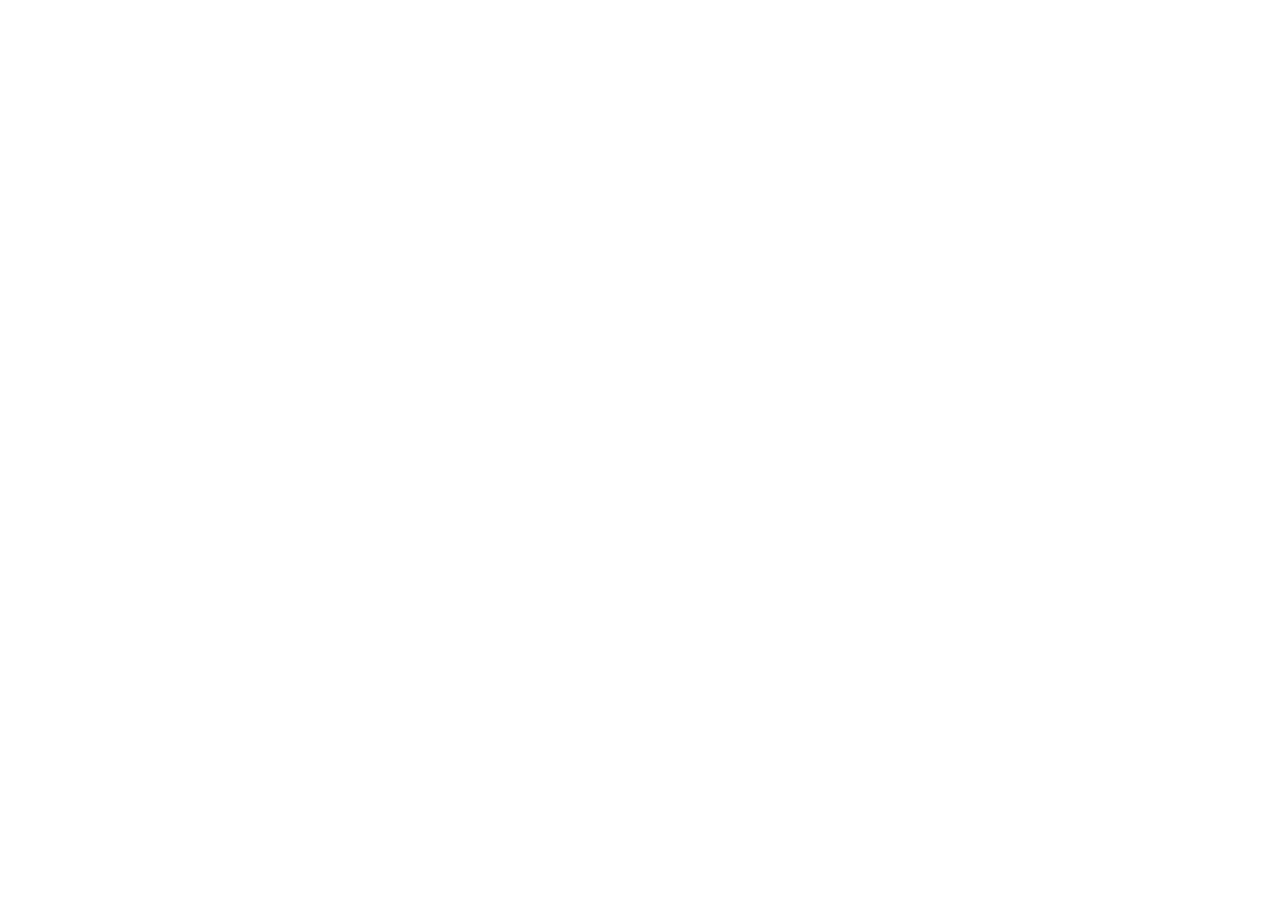
==== commit f5e809ea: "perfection. done." ====
--- a/index.html
+++ b/index.html
@@ -5,82 +5,104 @@
     <meta name="viewport" content="width=device-width, initial-scale=1.0">
     <title>Currency Converter</title>
     <link rel="stylesheet" href="style.css">
-    <script src="script.js" defer></script>
+    <link rel="stylesheet" href="style2.css">
 </head>
 <body>
-    <div class="container">
-        <h1>Currency Converter</h1>
-        <div class="converter-box">
-            <div class="input-group">
-                <label for="amount">Amount:</label>
-                <input type="number" id="amount" min="0" step="0.01" placeholder="Enter amount">
-            </div>
-            
-            <div class="input-group">
-                <label for="fromCurrency">From:</label>
-                <select id="fromCurrency">
-                    <option value="USD">USD - United States Dollar</option>
-                    <option value="UZS">UZS - Uzbekistan Som</option>
-                    <option value="AED">AED - United Arab Emirates Dirham</option>
-                    <option value="AFN">AFN - Afghan Afghani</option>
-                    <option value="ALL">ALL - Albanian Lek</option>
-                    <option value="AMD">AMD - Armenian Dram</option>
-                    <option value="ANG">ANG - Netherlands Antillean Guilder</option>
-                    <option value="AOA">AOA - Angolan Kwanza</option>
-                    <option value="ARS">ARS - Argentine Peso</option>
-                    <option value="AUD">AUD - Australian Dollar</option>
-                    <option value="AWG">AWG - Aruban Florin</option>
-                    <option value="AZN">AZN - Azerbaijani Manat</option>
-                    <option value="BAM">BAM - Bosnia-Herzegovina Convertible Mark</option>
-                    <option value="BBD">BBD - Barbadian Dollar</option>
-                    <option value="BDT">BDT - Bangladeshi Taka</option>
-                    <option value="BGN">BGN - Bulgarian Lev</option>
-                    <option value="BHD">BHD - Bahraini Dinar</option>
-                    <option value="BIF">BIF - Burundian Franc</option>
-                    <option value="BMD">BMD - Bermudian Dollar</option>
-                    <option value="BND">BND - Brunei Dollar</option>
-                    <option value="BOB">BOB - Bolivian Boliviano</option>
-                </select>
-            </div>
-            
-            <div class="input-group">
-                <label for="toCurrency">To:</label>
-                <select id="toCurrency">
-                    <option value="USD">USD - United States Dollar</option>
-                    <option value="UZS">UZS - Uzbekistan Som</option>
-                    <option value="AED">AED - United Arab Emirates Dirham</option>
-                    <option value="AFN">AFN - Afghan Afghani</option>
-                    <option value="ALL">ALL - Albanian Lek</option>
-                    <option value="AMD">AMD - Armenian Dram</option>
-                    <option value="ANG">ANG - Netherlands Antillean Guilder</option>
-                    <option value="AOA">AOA - Angolan Kwanza</option>
-                    <option value="ARS">ARS - Argentine Peso</option>
-                    <option value="AUD">AUD - Australian Dollar</option>
-                    <option value="AWG">AWG - Aruban Florin</option>
-                    <option value="AZN">AZN - Azerbaijani Manat</option>
-                    <option value="BAM">BAM - Bosnia-Herzegovina Convertible Mark</option>
-                    <option value="BBD">BBD - Barbadian Dollar</option>
-                    <option value="BDT">BDT - Bangladeshi Taka</option>
-                    <option value="BGN">BGN - Bulgarian Lev</option>
-                    <option value="BHD">BHD - Bahraini Dinar</option>
-                    <option value="BIF">BIF - Burundian Franc</option>
-                    <option value="BMD">BMD - Bermudian Dollar</option>
-                    <option value="BND">BND - Brunei Dollar</option>
-                    <option value="BOB">BOB - Bolivian Boliviano</option>
-                </select>
-            </div>
-
-            <button id="convertButton">Convert</button>
-            <button id="swapButton">↑↓</button>
-            <div class="result-container">
-                <div id="result"></div>
-                <div id="exchangeRate"></div>       
-            </div>
+    <!-- Loading Screen -->
+    <div id="loading-screen" class="wrapper">
+        <div class="box-wrap">
+            <div class="box one"></div>
+            <div class="box two"></div>
+            <div class="box three"></div>
+            <div class="box four"></div>
+            <div class="box five"></div>
+            <div class="box six"></div>
         </div>
     </div>
-    <div class="result-container">
-        <div id="result"></div>
-        <div id="exchangeRate"></div>
+
+    <!-- Main Content -->
+    <div id="main-content" style="display: none;">
+        <div class="container">
+            <h1>Currency Converter</h1>
+            <div class="converter-box">
+                <div class="input-group">
+                    <label for="amount">Amount:</label>
+                    <input type="number" id="amount" min="0" step="0.01" placeholder="Enter amount">
+                </div>
+                <div class="input-group">
+                    <label for="fromCurrency">From:</label>
+                    <select id="fromCurrency">
+                        <option value="USD">USD - United States Dollar</option>
+                        <option value="EUR">EUR - Euro</option>
+                        <option value="JPY">JPY - Japanese Yen</option>
+                        <option value="GBP">GBP - British Pound Sterling</option>
+                        <option value="AUD">AUD - Australian Dollar</option>
+                        <option value="CAD">CAD - Canadian Dollar</option>
+                        <option value="CHF">CHF - Swiss Franc</option>
+                        <option value="CNY">CNY - Chinese Yuan</option>
+                        <option value="UZS">UZS - Uzbekistan Som</option>
+                        <option value="KZT">KZT - Kazakhstani Tenge</option>
+                        <option value="KGS">KGS - Kyrgystani Som</option>
+                        <option value="TJS">TJS - Tajikistani Somoni</option>
+                        <option value="TMT">TMT - Turkmenistan Manat</option>
+                        <option value="AED">AED - United Arab Emirates Dirham</option>
+                        <option value="SAR">SAR - Saudi Riyal</option>
+                        <option value="QAR">QAR - Qatari Riyal</option>
+                        <option value="OMR">OMR - Omani Rial</option>
+                        <option value="BHD">BHD - Bahraini Dinar</option>
+                        <option value="KWD">KWD - Kuwaiti Dinar</option>
+                        <option value="IRR">IRR - Iranian Rial</option>
+                        <option value="IQD">IQD - Iraqi Dinar</option>
+                        <option value="TRY">TRY - Turkish Lira</option>
+                        <option value="EGP">EGP - Egyptian Pound</option>
+                        <option value="INR">INR - Indian Rupee</option>
+                        <option value="PKR">PKR - Pakistani Rupee</option>
+                        <option value="BDT">BDT - Bangladeshi Taka</option>
+                        <option value="RUB">RUB - Russian Ruble</option>
+                    </select>
+                </div>
+                <div class="input-group">
+                    <label for="toCurrency">To:</label>
+                    <select id="toCurrency">
+                        <option value="USD">USD - United States Dollar</option>
+                        <option value="EUR">EUR - Euro</option>
+                        <option value="JPY">JPY - Japanese Yen</option>
+                        <option value="GBP">GBP - British Pound Sterling</option>
+                        <option value="AUD">AUD - Australian Dollar</option>
+                        <option value="CAD">CAD - Canadian Dollar</option>
+                        <option value="CHF">CHF - Swiss Franc</option>
+                        <option value="CNY">CNY - Chinese Yuan</option>
+                        <option value="UZS">UZS - Uzbekistan Som</option>
+                        <option value="KZT">KZT - Kazakhstani Tenge</option>
+                        <option value="KGS">KGS - Kyrgystani Som</option>
+                        <option value="TJS">TJS - Tajikistani Somoni</option>
+                        <option value="TMT">TMT - Turkmenistan Manat</option>
+                        <option value="AED">AED - United Arab Emirates Dirham</option>
+                        <option value="SAR">SAR - Saudi Riyal</option>
+                        <option value="QAR">QAR - Qatari Riyal</option>
+                        <option value="OMR">OMR - Omani Rial</option>
+                        <option value="BHD">BHD - Bahraini Dinar</option>
+                        <option value="KWD">KWD - Kuwaiti Dinar</option>
+                        <option value="IRR">IRR - Iranian Rial</option>
+                        <option value="IQD">IQD - Iraqi Dinar</option>
+                        <option value="TRY">TRY - Turkish Lira</option>
+                        <option value="EGP">EGP - Egyptian Pound</option>
+                        <option value="INR">INR - Indian Rupee</option>
+                        <option value="PKR">PKR - Pakistani Rupee</option>
+                        <option value="BDT">BDT - Bangladeshi Taka</option>
+                        <option value="RUB">RUB - Russian Ruble</option>
+                    </select>
+                </div>
+                <button id="convertButton">Convert</button>
+                <div id="result"></div>
+                <div id="exchangeRate"></div>
+            </div>
+            <div class="creator-note">Made by Laziz</div>
+        </div>
     </div>
+
+    <script src="script.js"></script>
 </body>
 </html>
+
+
--- a/style.css
+++ b/style.css
@@ -5,94 +5,138 @@
 }
 
 body {
-    font-family: 'Segoe UI', Tahoma, Geneva, Verdana, sans-serif;
-    background: linear-gradient(135deg, #00416A, #E4E5E6);
+    font-family: 'Arial', sans-serif;
+    background: linear-gradient(135deg, #1e3c72, #2a5298);
+    color: #333;
+    line-height: 1.6;
     min-height: 100vh;
     display: flex;
     justify-content: center;
     align-items: center;
+    margin: 0;
     padding: 20px;
 }
 
+#main-content {
+    width: 100%;
+    max-width: 500px;
+    padding: 20px;
+    margin: auto;
+}
 .container {
-    background: white;
-    padding: 2rem;
+    background-color: rgba(255, 255, 255, 0.9);
     border-radius: 10px;
-    box-shadow: 0 0 20px rgba(0, 0, 0, 0.1);
-    width: 100%;
-    max-width: 500px;
+    box-shadow: 0 0 20px rgba(0, 0, 0, 0.2);
+    padding: 30px;
+    width: 100%;
+    transition: all 0.3s ease;
+}
+
+.container:hover {
+    transform: translateY(-5px);
+    box-shadow: 0 5px 25px rgba(0, 0, 0, 0.3);
 }
 
 h1 {
     text-align: center;
-    color: #00416A;
-    margin-bottom: 2rem;
-}
-
-.converter-box {
+    color: #1e3c72;
+    margin-bottom: 30px;
+    font-size: 28px;
+}
+
+.input-group {
+    margin-bottom: 20px;
+}
+
+label {
+    display: block;
+    margin-bottom: 5px;
+    color: #1e3c72;
+    font-weight: bold;
+}
+
+input, select {
+    width: 100%;
+    padding: 10px;
+    border: 1px solid #ccc;
+    border-radius: 5px;
+    font-size: 16px;
+    transition: border-color 0.3s ease;
+}
+
+input:focus, select:focus {
+    outline: none;
+    border-color: #1e3c72;
+    box-shadow: 0 0 5px rgba(30, 60, 114, 0.3);
+}
+
+button {
+    width: 100%;
+    padding: 12px;
+    background-color: #1e3c72;
+    color: white;
+    border: none;
+    border-radius: 5px;
+    font-size: 18px;
+    cursor: pointer;
+    transition: background-color 0.3s ease, transform 0.1s ease;
+}
+
+button:hover {
+    background-color: #2a5298;
+}
+
+button:active {
+    transform: scale(0.98);
+}
+
+#result, #exchangeRate {
+    margin-top: 20px;
+    padding: 15px;
+    background-color: #f0f0f0;
+    border-radius: 5px;
+    text-align: center;
+    font-size: 18px;
+    transition: all 0.3s ease;
+}
+
+#result:empty, #exchangeRate:empty {
+    display: none;
+}
+
+.conversion-result {
     display: flex;
     flex-direction: column;
-    gap: 1.5rem;
-}
-
-.input-group {
-    display: flex;
-    flex-direction: column;
-    gap: 0.5rem;
-}
-
-label {
-    font-weight: 600;
-    color: #333;
-}
-
-input, select {
-    padding: 0.8rem;
-    border: 2px solid #e0e0e0;
-    border-radius: 5px;
-    font-size: 1rem;
-    transition: border-color 0.3s ease;
-}
-
-input:focus, select:focus {
-    outline: none;
-    border-color: #00416A;
-}
-
-button {
-    background: #00416A;
-    color: white;
-    border: none;
-    padding: 1rem;
-    border-radius: 5px;
-    font-size: 1.1rem;
-    cursor: pointer;
-    transition: background 0.3s ease;
-}
-
-button:hover {
-    background: #005688;
-}
-
-.result-container {
-    text-align: center;
-    padding: 1rem;
-    margin-top: 1rem;
-}
-
-#result {
-    font-size: 1.5rem;
+    align-items: center;
+}
+
+.amount, .converted {
+    font-size: 24px;
     font-weight: bold;
-    color: #00416A;
-}
-
-#exchangeRate {
-    margin-top: 0.5rem;
-    color: #666;
-    font-size: 0.9rem;
-}
-
-/* Add this to your existing CSS */
+    color: #1e3c72;
+}
+
+.equals {
+    margin: 10px 0;
+    font-size: 18px;
+    color: #666;
+}
+
+.rate-details {
+    font-size: 14px;
+    color: #666;
+    margin-top: 10px;
+}
+
+@keyframes fadeIn {
+    from { opacity: 0; transform: translateY(-10px); }
+    to { opacity: 1; transform: translateY(0); }
+}
+
+#result:not(:empty), #exchangeRate:not(:empty) {
+    animation: fadeIn 0.5s ease-out;
+}
+
 .swap-button {
     background: #00416A;
     color: white;
@@ -103,6 +147,7 @@
     cursor: pointer;
     font-size: 1.2rem;
     margin: 10px auto;
+    display: block;
     transition: transform 0.3s ease;
 }
 
@@ -111,7 +156,6 @@
     background: #005688;
 }
 
-/* Add loading animation */
 @keyframes loading {
     0% { opacity: 1; }
     50% { opacity: 0.5; }
@@ -122,3 +166,58 @@
     animation: loading 1.5s infinite;
 }
 
+/* Responsive adjustments */
+@media (max-width: 600px) {
+    #main-content {
+        padding: 10px;
+    }
+
+    .container {
+        padding: 20px;
+    }
+
+    h1 {
+        font-size: 24px;
+    }
+
+    input, select, button {
+        font-size: 14px;
+    }
+
+    .amount, .converted {
+        font-size: 20px;
+    }
+
+    .equals {
+        font-size: 16px;
+    }
+}
+
+
+.conversion-result {
+    font-size: 1.5em;
+    margin: 20px 0;
+}
+.rate-details {
+    background: #f8f9fa;
+    padding: 10px;
+    border-radius: 5px;
+    margin: 10px 0;
+}
+#timestamp {
+    color: #666;
+    font-size: 0.9em;
+    margin-top: 10px;
+}
+.inverse-rate {
+    color: #666;
+    margin-top: 5px;
+}
+
+.creator-note {
+    text-align: center;
+    font-size: 0.8em;
+    color: #666;
+    margin-top: 20px;
+}
+
--- a/style2.css
+++ b/style2.css
@@ -0,0 +1,353 @@
+:root {
+    --w-size: 100px; /* Reduced from 200px */
+    --w-margin: calc(-var(--w-size)/2);
+    --b-size: 50%; /* Reduced from 70% */
+    --box-wrapper-width: var(--b-size);
+    --box-wrapper-height: var(--b-size);
+    --box-wrapper-margin: calc((100% - var(--box-wrapper-height))/2) calc((100% - var(--box-wrapper-width))/2);
+}
+
+/* Rest of your CSS remains the same */
+
+*,
+*:before,
+*:after {
+    box-sizing: border-box;
+    margin: 0;
+    padding: 0;
+}
+
+
+.wrapper {
+    position: fixed;
+    top: 0;
+    left: 0;
+    width: 100%;
+    height: 100%;
+    background-color: #ffffff; /* or any color you prefer */
+    display: flex;
+    justify-content: center;
+    align-items: center;
+    z-index: 9999;
+}
+
+
+.box-wrap {
+    width: var(--box-wrapper-width);
+    height: var(--box-wrapper-height);
+    margin: var(--box-wrapper-margin);
+    position: relative;
+    transform: rotate(-45deg);
+}
+
+.box {
+    width: 100%;
+    height: 100%;
+    position: absolute;
+    left: 0;
+    top: 0;
+    background: linear-gradient(to right, #ff8a00, #d14e8e, #ff0060, #f84b00, #ff8a00, #ff8a00, #d14e8e, #ff0060, #f84b00, #ff8a00);
+    background-position: 0% 50%;
+    background-size: 1000% 1000%;
+    visibility: hidden;
+}
+
+.box.one {
+    animation: moveGradient 15s infinite, oneMove 3.5s infinite;
+}
+
+.box.two {
+    animation: moveGradient 15s infinite, twoMove 3.5s 0.15s infinite;
+}
+
+.box.three {
+    animation: moveGradient 15s infinite, threeMove 3.5s 0.3s infinite;
+}
+
+.box.four {
+    animation: moveGradient 15s infinite, fourMove 3.5s 0.575s infinite;
+}
+
+.box.five {
+    animation: moveGradient 15s infinite, fiveMove 3.5s 0.725s infinite;
+}
+
+.box.six {
+    animation: moveGradient 15s infinite, sixMove 3.5s 0.875s infinite;
+}
+
+@keyframes moveGradient {
+    to {
+        background-position: 100% 50%;
+    }
+}
+
+@keyframes oneMove {
+
+    0%,
+    100% {
+        visibility: visible;
+        clip-path: inset(0% 35% 70% round 5%);
+        animation-timing-function: cubic-bezier(0.86, 0, 0.07, 1);
+    }
+
+    14.2857% {
+        clip-path: inset(0% 35% 70% round 5%);
+        animation-timing-function: cubic-bezier(0.86, 0, 0.07, 1);
+    }
+
+    28.5714% {
+        clip-path: inset(35% round 5%);
+        animation-timing-function: cubic-bezier(0.86, 0, 0.07, 1);
+    }
+
+    42.8571% {
+        clip-path: inset(35% 70% 35% 0 round 5%);
+        animation-timing-function: cubic-bezier(0.86, 0, 0.07, 1);
+    }
+
+    57.1428% {
+        clip-path: inset(35% 70% 35% 0 round 5%);
+        animation-timing-function: cubic-bezier(0.86, 0, 0.07, 1);
+    }
+
+    71.4285% {
+        clip-path: inset(0% 70% 70% 0 round 5%);
+        animation-timing-function: cubic-bezier(0.86, 0, 0.07, 1);
+    }
+
+    85.7142% {
+        clip-path: inset(0% 70% 70% 0 round 5%);
+        animation-timing-function: cubic-bezier(0.86, 0, 0.07, 1);
+    }
+
+    100% {
+        clip-path: inset(0% 35% 70% round 5%);
+        animation-timing-function: cubic-bezier(0.86, 0, 0.07, 1);
+    }
+}
+
+@keyframes twoMove {
+
+    0%,
+    100% {
+        visibility: visible;
+        clip-path: inset(0% 70% 70% 0 round 5%);
+        animation-timing-function: cubic-bezier(0.86, 0, 0.07, 1);
+    }
+
+    14.2857% {
+        clip-path: inset(0% 70% 70% 0 round 5%);
+        animation-timing-function: cubic-bezier(0.86, 0, 0.07, 1);
+    }
+
+    28.5714% {
+        clip-path: inset(0% 35% 70% round 5%);
+        animation-timing-function: cubic-bezier(0.86, 0, 0.07, 1);
+    }
+
+    42.8571% {
+        clip-path: inset(0% 35% 70% round 5%);
+        animation-timing-function: cubic-bezier(0.86, 0, 0.07, 1);
+    }
+
+    57.1428% {
+        clip-path: inset(35% round 5%);
+        animation-timing-function: cubic-bezier(0.86, 0, 0.07, 1);
+    }
+
+    71.4285% {
+        clip-path: inset(35% 70% 35% 0 round 5%);
+        animation-timing-function: cubic-bezier(0.86, 0, 0.07, 1);
+    }
+
+    85.7142% {
+        clip-path: inset(35% 70% 35% 0 round 5%);
+        animation-timing-function: cubic-bezier(0.86, 0, 0.07, 1);
+    }
+
+    100% {
+        clip-path: inset(0% 70% 70% 0 round 5%);
+        animation-timing-function: cubic-bezier(0.86, 0, 0.07, 1);
+    }
+}
+
+@keyframes threeMove {
+
+    0%,
+    100% {
+        visibility: visible;
+        clip-path: inset(35% 70% 35% 0 round 5%);
+        animation-timing-function: cubic-bezier(0.86, 0, 0.07, 1);
+    }
+
+    14.2857% {
+        clip-path: inset(35% 70% 35% 0 round 5%);
+        animation-timing-function: cubic-bezier(0.86, 0, 0.07, 1);
+    }
+
+    28.5714% {
+        clip-path: inset(0% 70% 70% 0 round 5%);
+        animation-timing-function: cubic-bezier(0.86, 0, 0.07, 1);
+    }
+
+    42.8571% {
+        clip-path: inset(0% 70% 70% 0 round 5%);
+        animation-timing-function: cubic-bezier(0.86, 0, 0.07, 1);
+    }
+
+    57.1428% {
+        clip-path: inset(0% 35% 70% round 5%);
+        animation-timing-function: cubic-bezier(0.86, 0, 0.07, 1);
+    }
+
+    71.4285% {
+        clip-path: inset(0% 35% 70% round 5%);
+        animation-timing-function: cubic-bezier(0.86, 0, 0.07, 1);
+    }
+
+    85.7142% {
+        clip-path: inset(35% round 5%);
+        animation-timing-function: cubic-bezier(0.86, 0, 0.07, 1);
+    }
+
+    100% {
+        clip-path: inset(35% 70% 35% 0 round 5%);
+        animation-timing-function: cubic-bezier(0.86, 0, 0.07, 1);
+    }
+}
+
+@keyframes fourMove {
+
+    0%,
+    100% {
+        visibility: visible;
+        clip-path: inset(35% 0% 35% 70% round 5%);
+        animation-timing-function: cubic-bezier(0.86, 0, 0.07, 1);
+    }
+
+    14.2857% {
+        clip-path: inset(35% 0% 35% 70% round 5%);
+        animation-timing-function: cubic-bezier(0.86, 0, 0.07, 1);
+    }
+
+    28.5714% {
+        clip-path: inset(35% round 5%);
+        animation-timing-function: cubic-bezier(0.86, 0, 0.07, 1);
+    }
+
+    42.8571% {
+        clip-path: inset(70% 35% 0% 35% round 5%);
+        animation-timing-function: cubic-bezier(0.86, 0, 0.07, 1);
+    }
+
+    57.1428% {
+        clip-path: inset(70% 35% 0% 35% round 5%);
+        animation-timing-function: cubic-bezier(0.86, 0, 0.07, 1);
+    }
+
+    71.4285% {
+        clip-path: inset(70% 0 0 70% round 5%);
+        animation-timing-function: cubic-bezier(0.86, 0, 0.07, 1);
+    }
+
+    85.7142% {
+        clip-path: inset(70% 0 0 70% round 5%);
+        animation-timing-function: cubic-bezier(0.86, 0, 0.07, 1);
+    }
+
+    100% {
+        clip-path: inset(35% 0% 35% 70% round 5%);
+        animation-timing-function: cubic-bezier(0.86, 0, 0.07, 1);
+    }
+}
+
+@keyframes fiveMove {
+
+    0%,
+    100% {
+        visibility: visible;
+        clip-path: inset(70% 0 0 70% round 5%);
+        animation-timing-function: cubic-bezier(0.86, 0, 0.07, 1);
+    }
+
+    14.2857% {
+        clip-path: inset(70% 0 0 70% round 5%);
+        animation-timing-function: cubic-bezier(0.86, 0, 0.07, 1);
+    }
+
+    28.5714% {
+        clip-path: inset(35% 0% 35% 70% round 5%);
+        animation-timing-function: cubic-bezier(0.86, 0, 0.07, 1);
+    }
+
+    42.8571% {
+        clip-path: inset(35% 0% 35% 70% round 5%);
+        animation-timing-function: cubic-bezier(0.86, 0, 0.07, 1);
+    }
+
+    57.1428% {
+        clip-path: inset(35% round 5%);
+        animation-timing-function: cubic-bezier(0.86, 0, 0.07, 1);
+    }
+
+    71.4285% {
+        clip-path: inset(70% 35% 0% 35% round 5%);
+        animation-timing-function: cubic-bezier(0.86, 0, 0.07, 1);
+    }
+
+    85.7142% {
+        clip-path: inset(70% 35% 0% 35% round 5%);
+        animation-timing-function: cubic-bezier(0.86, 0, 0.07, 1);
+    }
+
+    100% {
+        clip-path: inset(70% 0 0 70% round 5%);
+        animation-timing-function: cubic-bezier(0.86, 0, 0.07, 1);
+    }
+}
+
+@keyframes sixMove {
+
+    0%,
+    100% {
+        visibility: visible;
+        clip-path: inset(70% 35% 0% 35% round 5%);
+        animation-timing-function: cubic-bezier(0.86, 0, 0.07, 1);
+    }
+
+    14.2857% {
+        clip-path: inset(70% 35% 0% 35% round 5%);
+        animation-timing-function: cubic-bezier(0.86, 0, 0.07, 1);
+    }
+
+    28.5714% {
+        clip-path: inset(70% 0 0 70% round 5%);
+        animation-timing-function: cubic-bezier(0.86, 0, 0.07, 1);
+    }
+
+    42.8571% {
+        clip-path: inset(70% 0 0 70% round 5%);
+        animation-timing-function: cubic-bezier(0.86, 0, 0.07, 1);
+    }
+
+    57.1428% {
+        clip-path: inset(35% 0% 35% 70% round 5%);
+        animation-timing-function: cubic-bezier(0.86, 0, 0.07, 1);
+    }
+
+    71.4285% {
+        clip-path: inset(35% 0% 35% 70% round 5%);
+        animation-timing-function: cubic-bezier(0.86, 0, 0.07, 1);
+    }
+
+    85.7142% {
+        clip-path: inset(35% round 5%);
+        animation-timing-function: cubic-bezier(0.86, 0, 0.07, 1);
+    }
+
+    100% {
+        clip-path: inset(70% 35% 0% 35% round 5%);
+        animation-timing-function: cubic-bezier(0.86, 0, 0.07, 1);
+    }
+}
